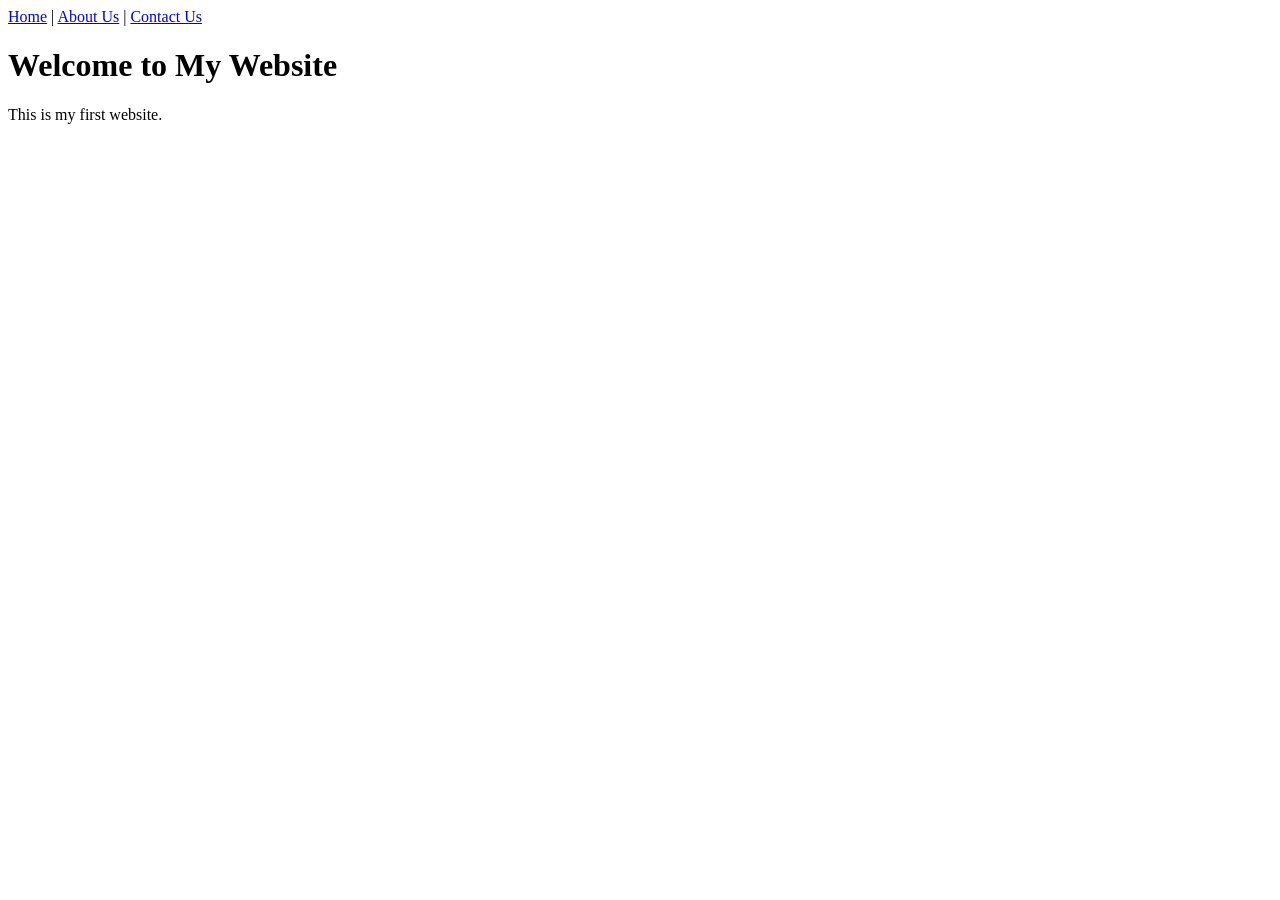
==== index.html @ 04d32190 "Initial commit: add HTML and CSS" ====
<!DOCTYPE html>
<html lang="en">
<head>
    <meta charset="UTF-8">
    <meta name="viewport" content="width=device-width, initial-scale=1.0">
    <title>My Website</title>
</head>
<body>

    <header>
        <nav>
            <a href="index.html">Home</a> | 
            <a href="about.html">About Us</a> | 
            <a href="contact.html">Contact Us</a>
        </nav>
    </header>

    <main>
        <h1>Welcome to My Website</h1>
        <p>This is my first website.</p>
    </main>

</body>
</html>
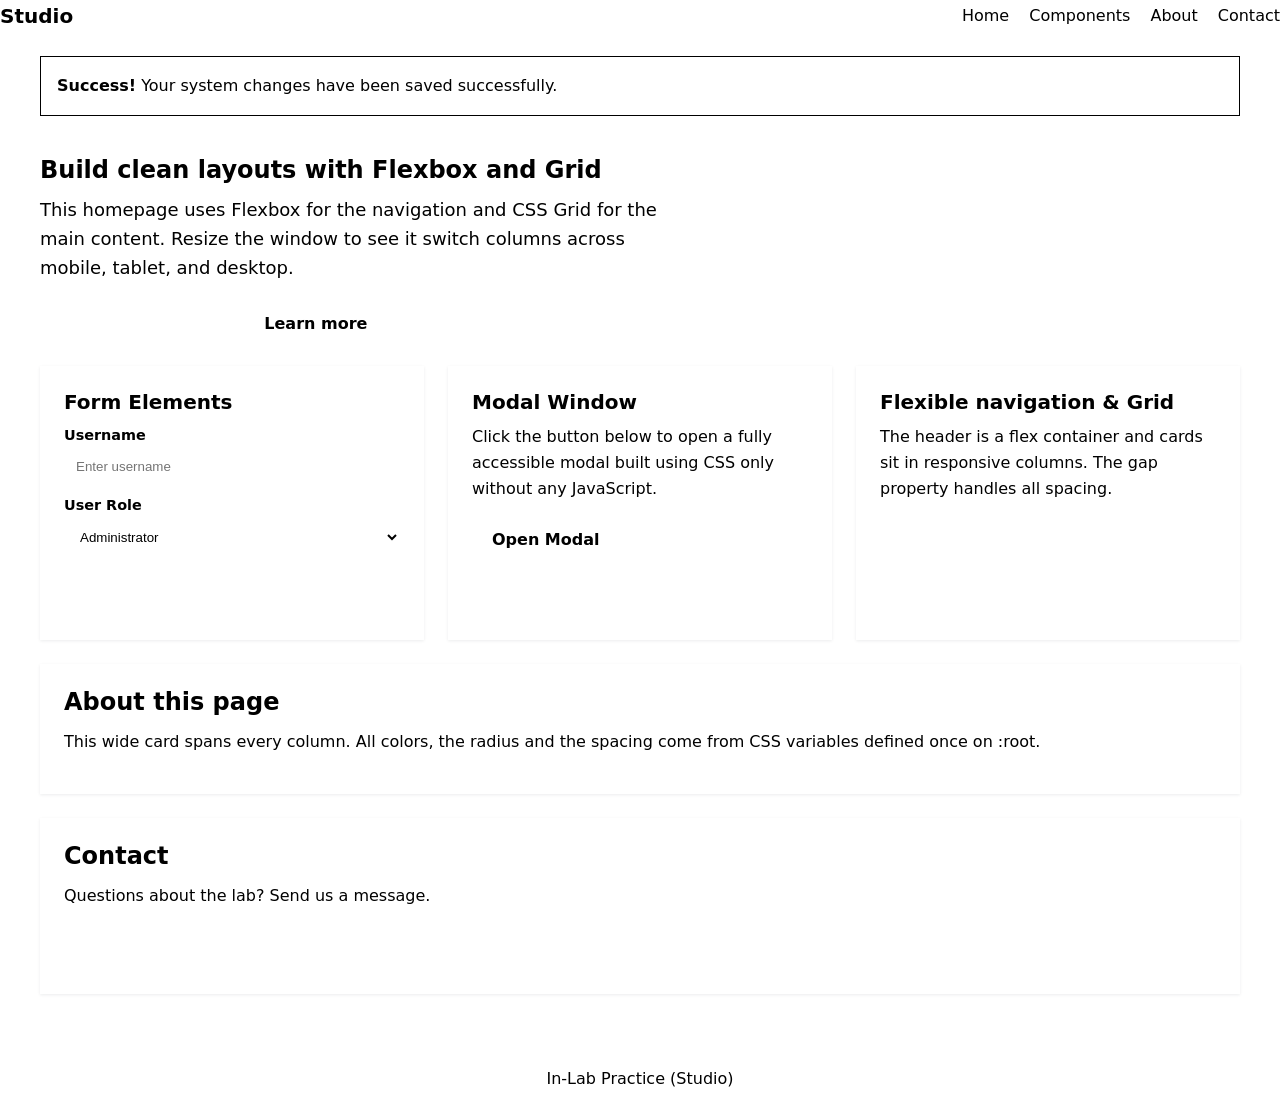
==== commit 7c0e57ac: "add all pages and styles" ====
--- a/index.html
+++ b/index.html
@@ -1,3 +1,4 @@
+
 
 <!DOCTYPE html>
 <html lang="en">
@@ -5,21 +6,106 @@
     <meta charset="UTF-8">
     <meta name="viewport" content="width=device-width, initial-scale=1.0">
     <title>My Website</title>
+    <link rel="stylesheet" href="styles.css">
 </head>
+
 <body>
 
-    <header>
+    <header class="site-header">
+        <a class="logo" href="index.html">Studio</a>
         <nav>
-            <a href="index.html">Home</a> | 
-            <a href="about.html">About Us</a> | 
-            <a href="contact.html">Contact Us</a>
+            <ul>
+                <li><a class="active" href="index.html">Home</a></li>
+                <li><a href="components.html">Components</a></li>
+                <li><a href="about.html">About</a></li>
+                <li><a href="contact.html">Contact</a></li>
+            </ul>
         </nav>
     </header>
 
-    <main>
-        <h1>Welcome to My Website</h1>
-        <p>This is my first website.</p>
-    </main>
+    <div class="container">
+        
+        <!-- Alert / Notification Component -->
+        <div class="alert alert-success" role="alert" aria-live="polite">
+            <strong>Success!</strong> Your system changes have been saved successfully.
+        </div>
+
+        <section class="hero">
+            <h1>Build clean layouts with Flexbox and Grid</h1>
+            <p>This homepage uses Flexbox for the navigation and CSS Grid for the main content. Resize the window to see it switch columns across mobile, tablet, and desktop.</p>
+            <div class="actions">
+                <a class="btn" href="components.html">View components</a>
+                <a class="btn btn-outline" href="#about">Learn more</a>
+            </div>
+        </section>
+
+        <main class="grid">
+            
+            <!-- Card 1: Form Elements (Task Component) -->
+            <article class="card">
+                <h3>Form Elements</h3>
+                <form>
+                    <div style="margin-bottom: 12px;">
+                        <label for="username" style="display: block; margin-bottom: 4px; font-weight: 600; font-size: 0.9rem;">Username</label>
+                        <input type="text" id="username" name="username" required placeholder="Enter username" style="width: 100%; padding: 8px 12px; border: 1px solid var(--border); border-radius: var(--radius); background: var(--surface); color: var(--text);">
+                    </div>
+
+                    <div style="margin-bottom: 12px;">
+                        <label for="role" style="display: block; margin-bottom: 4px; font-weight: 600; font-size: 0.9rem;">User Role</label>
+                        <select id="role" name="role" style="width: 100%; padding: 8px 12px; border: 1px solid var(--border); border-radius: var(--radius); background: var(--surface); color: var(--text);">
+                            <option value="admin">Administrator</option>
+                            <option value="editor">Editor</option>
+                            <option value="viewer">Viewer</option>
+                        </select>
+                    </div>
+
+                    <button type="submit" class="btn" style="margin-top: 4px;">Submit</button>
+                </form>
+            </article>
+
+            <!-- Card 2: Modal Window (Task Component - CSS Only) -->
+            <article class="card">
+                <h3>Modal Window</h3>
+                <p>Click the button below to open a fully accessible modal built using CSS only without any JavaScript.</p>
+                
+                <!-- Checkbox Hack for Pure CSS Modal -->
+                <input type="checkbox" id="modal-toggle" class="modal-state" style="display: none;">
+                <label for="modal-toggle" class="btn btn-outline" style="cursor: pointer;">Open Modal</label>
+
+                <div class="modal-overlay" aria-hidden="true">
+                    <div class="modal-window" role="dialog" aria-modal="true" aria-labelledby="modal-title">
+                        <h3 id="modal-title">CSS-Only Modal</h3>
+                        <p>This modal uses state selectors and maintains high accessibility standards without a single line of JavaScript.</p>
+                        <label for="modal-toggle" class="btn" style="cursor: pointer;">Close Modal</label>
+                    </div>
+                </div>
+            </article>
+
+            <!-- Card 3: Original Lab Content -->
+            <article class="card">
+                <h3>Flexible navigation & Grid</h3>
+                <p>The header is a flex container and cards sit in responsive columns. The gap property handles all spacing.</p>
+            </article>
+
+            <!-- Wide Card: About -->
+            <section class="card wide" id="about">
+                <h2>About this page</h2>
+                <p>This wide card spans every column. All colors, the radius and the spacing come from CSS variables defined once on :root.</p>
+            </section>
+
+            <!-- Wide Card: Contact -->
+            <section class="card wide" id="contact">
+                <h2>Contact</h2>
+                <p>Questions about the lab? Send us a message.</p>
+                <a class="btn" href="mailto:ta@example.com">Email the TA</a>
+            </section>
+
+        </main>
+    </div>
+
+    <footer class="site-footer">
+        <div class="container">In-Lab Practice (Studio)</div>
+    </footer>
 
 </body>
-</html>+</html>
--- a/styles.css
+++ b/styles.css
@@ -0,0 +1,232 @@
+oot {
+    --space: 20px;
+    --radius: 8px;
+    --primary: #2563eb;
+    --primary-dark: #1d4ed8;
+    --bg: #f8fafc;
+    --surface: #ffffff;
+    --text: #0f172a;
+    --muted: #475569;
+    --border: #e2e8f0;
+    --badge-success-bg: #dcfce7;
+    --badge-success-text: #166534;
+    --alert-success-bg: #d1e7dd;
+    --alert-success-text: #0f5132;
+    --alert-success-border: #badbcc;
+}
+
+@media (prefers-color-scheme: dark) {
+    :root {
+        --primary: #3b82f6;
+        --primary-dark: #60a5fa;
+        --bg: #0f172a;
+        --surface: #1e293b;
+        --text: #f8fafc;
+        --muted: #94a3b8;
+        --border: #334155;
+        --badge-success-bg: #052e16;
+        --badge-success-text: #4ade80;
+        --alert-success-bg: #051b11;
+        --alert-success-text: #75b798;
+        --alert-success-border: #143c2d;
+    }
+}
+
+* { box-sizing: border-box; }
+
+body {
+    margin: 0;
+    font-family: system-ui, -apple-system, "Segoe UI", sans-serif;
+    background: var(--bg);
+    color: var(--text);
+    line-height: 1.6;
+}
+
+h1, h2, h3 { line-height: 1.2; margin: 0 0 .5em; }
+p { margin: 0 0 1em; }
+a { color: var(--primary); }
+
+.container { max-width: 1200px; margin: 0 auto; padding: 0 var(--space); }
+
+/* ---------- Header ---------- */
+.site-header {
+    display: flex;
+    justify-content: space-between;
+    align-items: center;
+    flex-wrap: wrap;
+    gap: var(--space);
+    padding: 14px var(--space);
+    background: var(--surface);
+    border-bottom: 1px solid var(--border);
+}
+
+.logo { font-weight: 700; font-size: 1.25rem; color: var(--text); text-decoration: none; }
+.site-header ul { display: flex; gap: 20px; list-style: none; margin: 0; padding: 0; }
+.site-header a:not(.logo) { text-decoration: none; color: var(--muted); padding: 4px 0; }
+.site-header a:not(.logo):hover,
+.site-header a.active { color: var(--primary); border-bottom: 2px solid var(--primary); }
+
+/* ---------- Hero ---------- */
+.hero { padding: 40px 0 20px; }
+.hero p { max-width: 55ch; color: var(--muted); font-size: 1.125rem; }
+
+/* ---------- Buttons ---------- */
+.btn {
+    display: inline-block;
+    padding: 10px 20px;
+    font: inherit;
+    font-weight: 600;
+    color: #fff;
+    background: var(--primary);
+    border: 2px solid var(--primary);
+    border-radius: var(--radius);
+    text-decoration: none;
+    cursor: pointer;
+    transition: background .15s, border-color .15s;
+}
+
+.btn:hover:not(:disabled),
+.btn.is-hover {
+    background: var(--primary-dark);
+    border-color: var(--primary-dark);
+}
+
+.btn:focus-visible { outline: 3px solid #93b4f8; outline-offset: 2px; }
+
+.btn:disabled {
+    background: #cbd5e1;
+    border-color: #cbd5e1;
+    color: #64748b;
+    cursor: not-allowed;
+}
+
+.btn-outline { background: transparent; color: var(--primary); }
+.btn-outline:hover:not(:disabled) { background: var(--primary); color: #fff; }
+
+/* ---------- Cards ---------- */
+.card {
+    background: var(--surface);
+    border: 1px solid var(--border);
+    border-radius: var(--radius);
+    padding: 24px;
+    box-shadow: 0 1px 3px rgba(15, 23, 42, .08);
+}
+.card h3 { font-size: 1.25rem; }
+.card p { color: var(--muted); }
+.card ul { margin-left: 1.25rem; color: var(--muted); }
+
+/* ---------- Form Elements Component ---------- */
+.form-group {
+    margin-bottom: 16px;
+}
+
+label {
+    display: block;
+    margin-bottom: 6px;
+    font-weight: 600;
+    font-size: 0.9rem;
+}
+
+.form-control {
+    width: 100%;
+    padding: 10px 14px;
+    border: 1px solid var(--border);
+    border-radius: var(--radius);
+    background: var(--surface);
+    color: var(--text);
+    font: inherit;
+}
+
+.form-control:focus {
+    outline: none;
+    border-color: var(--primary);
+    box-shadow: 0 0 0 3px rgba(37, 99, 235, 0.2);
+}
+
+/* ---------- Alert Component ---------- */
+.alert {
+    padding: 16px;
+    margin-top: 24px;
+    border-radius: var(--radius);
+    border: 1px solid transparent;
+}
+
+.alert-success {
+    background-color: var(--alert-success-bg);
+    color: var(--alert-success-text);
+    border-color: var(--alert-success-border);
+}
+
+/* ---------- CSS-Only Modal Component ---------- */
+.modal-state {
+    display: none;
+}
+
+.modal-overlay {
+    position: fixed;
+    top: 0;
+    left: 0;
+    width: 100%;
+    height: 100%;
+    background-color: rgba(0, 0, 0, 0.6);
+    display: flex;
+    justify-content: center;
+    align-items: center;
+    opacity: 0;
+    visibility: hidden;
+    transition: opacity 0.3s ease, visibility 0.3s ease;
+    z-index: 1000;
+}
+
+.modal-window {
+    background-color: var(--surface);
+    padding: 32px;
+    border-radius: var(--radius);
+    max-width: 500px;
+    width: 90%;
+    box-shadow: 0 10px 25px rgba(0,0,0,0.3);
+    transform: translateY(-20px);
+    transition: transform 0.3s ease;
+}
+
+.modal-state:checked ~ .modal-overlay {
+    opacity: 1;
+    visibility: visible;
+}
+
+.modal-state:checked ~ .modal-overlay .modal-window {
+    transform: translateY(0);
+}
+
+/* ---------- Responsive Grid & Breakpoints ---------- */
+.grid {
+    display: grid;
+    grid-template-columns: 1fr; /* Mobile: 1 Column */
+    gap: 24px;
+    padding-bottom: 48px;
+}
+
+/* Tablet Screens (min-width: 700px): 2 Columns */
+@media (min-width: 700px) {
+    .grid {
+        grid-template-columns: repeat(2, 1fr);
+    }
+}
+
+/* Desktop Screens (min-width: 1024px): 3 Columns */
+@media (min-width: 1024px) {
+    .grid {
+        grid-template-columns: repeat(3, 1fr);
+    }
+}
+
+.grid .wide { grid-column: 1 / -1; }
+
+/* ---------- Footer ---------- */
+.site-footer {
+    border-top: 1px solid var(--border);
+    padding: 24px 0;
+    color: var(--muted);
+    text-align: center;
+    background: var(--surface);
+}
